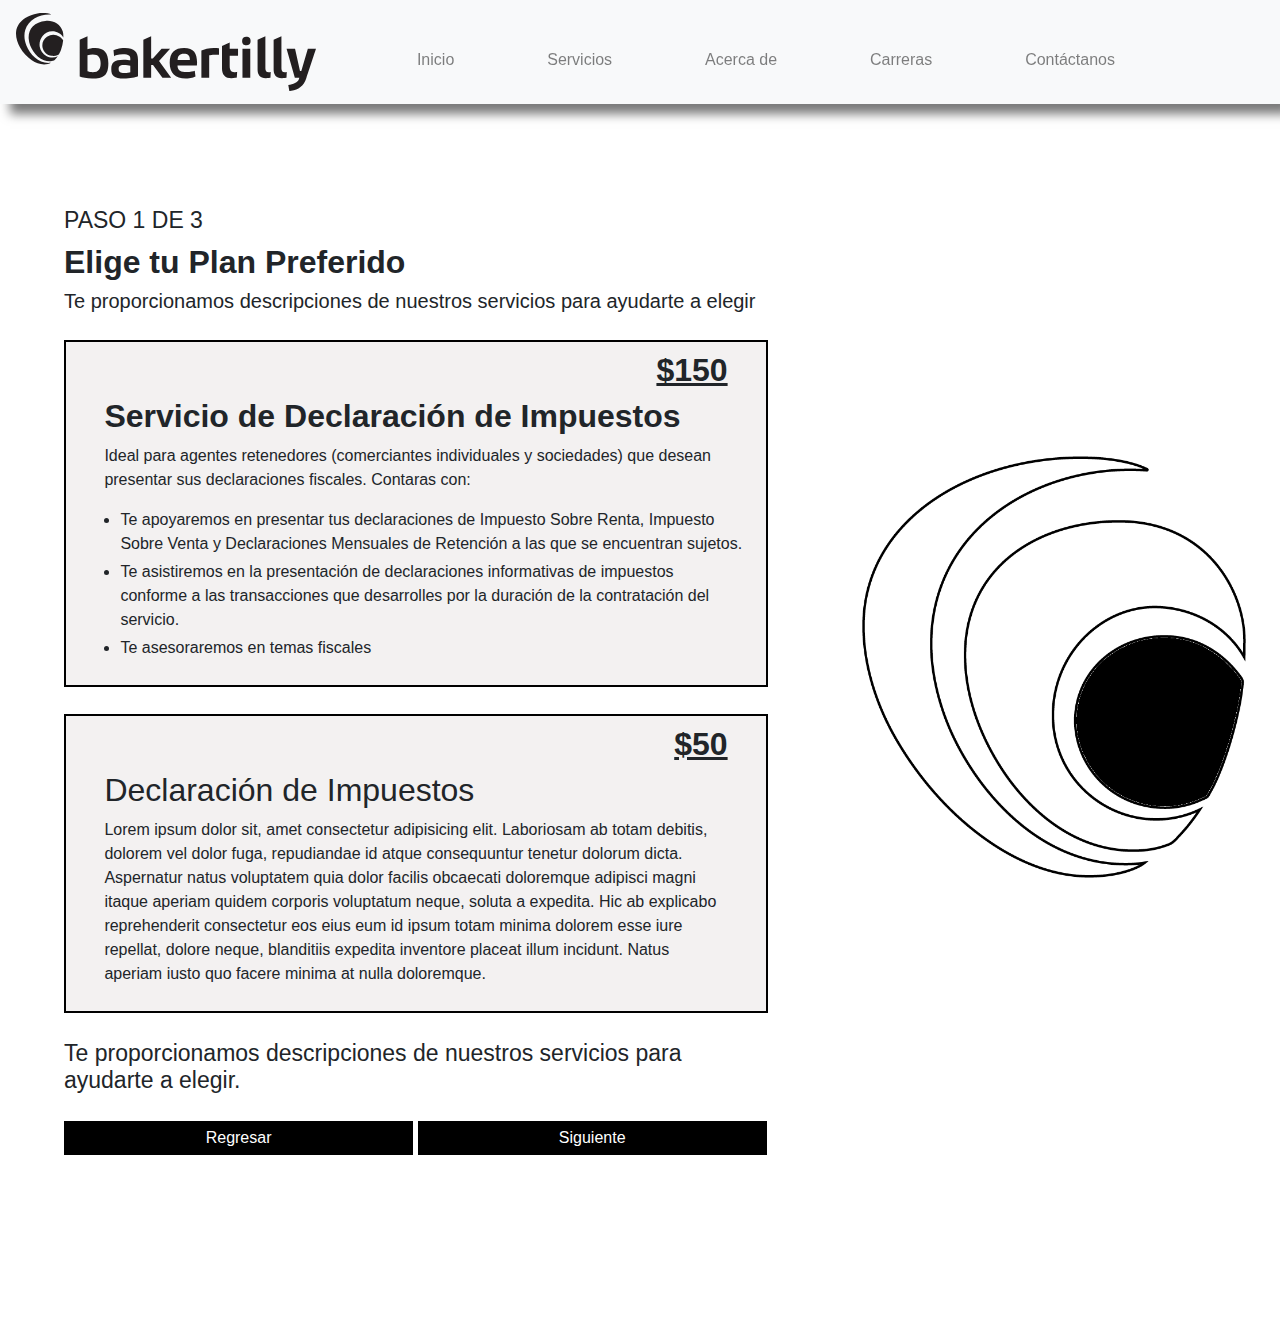
==== contact-form.html @ 14ca8151 "first-commit" ====
<!DOCTYPE html>
<html lang="en">
<head>
    <meta charset="UTF-8">
    <meta http-equiv="X-UA-Compatible" content="IE=edge">
    <meta name="viewport" content="width=device-width, initial-scale=1.0, maximum-scale=1">
    <link rel="stylesheet" href="https://stackpath.bootstrapcdn.com/bootstrap/4.4.1/css/bootstrap.min.css" integrity="sha384-Vkoo8x4CGsO3+Hhxv8T/Q5PaXtkKtu6ug5TOeNV6gBiFeWPGFN9MuhOf23Q9Ifjh" crossorigin="anonymous">
    <link rel="stylesheet" href="https://use.fontawesome.com/releases/v5.15.4/css/all.css" integrity="sha384-DyZ88mC6Up2uqS4h/KRgHuoeGwBcD4Ng9SiP4dIRy0EXTlnuz47vAwmeGwVChigm" crossorigin="anonymous">
    <link href="//db.onlinewebfonts.com/c/140b681bcbf20a32d6a1cd4991640941?family=Carnac" rel="stylesheet" type="text/css"/>
    <link rel="stylesheet" href="landing-page-1.css">
    <link rel="stylesheet" href="contact-form.css">    
    <title>Baker Tilly HN</title>
</head>
<body>
    <nav class="navbar navbar-expand-lg navbar-light bg-light fixed-top" id="navbar">
        <a href="/" class="navbar-brand">
            <img  width="300" height="78" src="images/logo.svg" alt="">
        </a>
        <button class="navbar-toggler btn" data-target="#list" data-toggle="collapse">
            <span class="navbar-toggler-icon"></span>
        </button>
        <div class="collapse navbar-collapse" id="list">
            <ul class="navbar-nav nav nav-pills">
                <li class="nav-item mt-3"><a href="#feature" class="nav-link scroll-link">
                    Inicio
                </a></li>
                <li class="nav-item mt-3"><a href="#values" class="nav-link scroll-link ">
                   Servicios
                </a></li>
                <li class="nav-item mt-3"><a href="#additional-info" class="nav-link scroll-link">
                    Acerca de 
                </a></li>
                <li class="nav-item mt-3"><a href="#additional-info" class="nav-link scroll-link">
                    Carreras
                </a></li>
                <li class="nav-item mt-3"><a href="#additional-info" class="nav-link scroll-link">
                    Contáctanos
                </a></li>
            </ul>
        </div>
        <div class="social-media-links">
            <i class="fab fa-linkedin"></i>
            <i class="fab fa-instagram"></i>
            <i class="fab fa-facebook"></i>
        </div>
    </nav>


    <div class="main-container">
        <div class="form-container">
            <div class="numero-de-paso">
                <h3 class="text-left">
                    Paso 1 de 3
                </h3>
            </div>
            <div class="numero-de-paso">
                <h3 class="text-left">
                    Paso 2 de 3
                </h3>
            </div>
            <div class="numero-de-paso">
                <h3 class="text-left">
                    Paso 3 de 3
                </h3>
            </div>
            <div class="nombre-de-paso">
                <h2 class="text-left">
                    <b>Elige tu Plan Preferido</b>
                </h2>
                <h5 class="text-left">
                    Te proporcionamos descripciones de nuestros servicios para ayudarte a elegir
                </h5>
            </div>
            <form>
                <div class="paso" >
                    <input type="radio" name="plan-input" value="" style="display:none;">
                    <div class="plan" id="plan-1">
                        <div class="precio-de-plan text-right">
                            <h2> 
                                <b>
                                    <u>$150</u>
                                </b>
                            </h2>
                        </div>
                        <div class="nombre-de-plan">
                            <h2 class="text-left">
                                <b>Servicio de Declaración de Impuestos</b>
                            </h2>
                        </div>
                        <div class="descripcion-de-plan">
                            <p>
                                Ideal para agentes retenedores (comerciantes individuales y sociedades) que desean presentar sus declaraciones fiscales. Contaras con:
                            </p>
                           <ul class="ml-3">
                               <li class="mb-1"> Te apoyaremos en presentar tus declaraciones de Impuesto Sobre Renta, Impuesto Sobre Venta y Declaraciones Mensuales de Retención a las que se encuentran sujetos. </li>
                               <li class="mb-1">Te asistiremos en la presentación de declaraciones informativas de impuestos conforme a las transacciones que desarrolles por la duración de la contratación del servicio.</li>
                               <li>  Te asesoraremos en temas fiscales  </li> 
                            </ul>                          
                        </div>
                    </div>
                    <div class="plan" id="plan-2">
                        <div class="precio-de-plan text-right">
                            <h2> <b>
                                <u>$50</u>
                            </b>
                        </h2>
                        </div>
                        <div class="nombre-de-plan">
                            <h2 class="text-left">
                                Declaración de Impuestos
                            </h2>
                        </div>
                        <div class="descripcion-de-plan">
                            <p>
                                Lorem ipsum dolor sit, amet consectetur adipisicing elit. Laboriosam ab totam debitis, dolorem vel dolor fuga, repudiandae id atque consequuntur tenetur dolorum dicta. Aspernatur natus voluptatem quia dolor facilis obcaecati doloremque adipisci magni itaque aperiam quidem corporis voluptatum neque, soluta a expedita. Hic ab explicabo reprehenderit consectetur eos eius eum id ipsum totam minima dolorem esse iure repellat, dolore neque, blanditiis expedita inventore placeat illum incidunt. Natus aperiam iusto quo facere minima at nulla doloremque.
                            </p>
                        </div>
                    </div>
                </div>

                <div class="paso">
                        <div class="form-row">
                          <div class="form-group col-md-6">
                            <label for="inputEmail4">Email</label>
                            <input type="email" class="form-control" id="inputEmail4" placeholder="Email">
                          </div>
                          <div class="form-group col-md-6">
                            <label for="inputPassword4">Password</label>
                            <input type="password" class="form-control" placeholder="Password">
                          </div>
                          <div class="form-group col-md-6">
                            <label for="tipo-de-empresa">Que Tipo de Empresa Tienes?</label>
                            <select name="tipo-de-empresa" id="" class="form-control">
                                <option value="comerciante-individual">Comerciante Individual</option>
                                <option value="sociedad">Sociedad</option>
                            </select>
                          </div>

                          <div class="form-group col-md-12">
                            <label for="inputPassword4">Cargo</label>
                            <input type="text" class="form-control" placeholder="Ingresa tu cargo profesional">
                          </div>
                          <div class="form-group col-md-12">
                            <label for="inputPassword4">Correo Electrónico</label>
                            <input type="email" class="form-control"  placeholder="Ingresa tu correo electrónico">
                          </div>
                          <div class="form-group col-md-12">
                            <label for="inputPassword4">Número de Registro Tributario Nacional (RTN)</label>
                            <input type="number" class="form-control" id="inputPassword4" placeholder="Password">
                          </div>
                        </div>
                </div>
                <div class="paso" style="width:50vw;height:50vh;">
                </div>
              </form>
              <h5 class="text-left descripcion-de-pasos">
                Te proporcionamos descripciones de nuestros servicios para ayudarte a elegir.
              </h5>

              <div class="button-container">
                <button onclick="pasoAnterior()" >
                    Regresar
                </button>
                <button onclick="proximoPaso()">
                  Siguiente
                </button>
              </div>
        </div>
        <div class="loading-icon">
            <img src="images/loading-1.png" alt="">
        </div>
        <div class="loading-icon">
            <img src="images/loading-2.png" alt="">
        </div>
        <div class="loading-icon">
            <img src="images/loading-3.png" alt="">
        </div>
    </div>
    <script type="text/javascript" src="https://assets.calendly.com/assets/external/widget.js"></script>

    <script>
        const planArray = document.querySelectorAll('.plan')
        const pasos = document.querySelectorAll('.paso')
        const indicadorNumDePaso = document.querySelectorAll('.numero-de-paso')
        const loadingIconsArray = document.querySelectorAll('.loading-icon')
        loadingIconsArray.forEach((loadingIcon)=>{
                loadingIcon.style.display="none"
        })
        loadingIconsArray[0].style.display="inline-block"

        indicadorNumDePaso.forEach((numDePaso)=>{
            numDePaso.style.display="none"
        })

        indicadorNumDePaso[0].style.display="block";

        pasos.forEach((paso)=>{
            paso.style.display="none";
        })
        let planChoice = document.getElementsByName('plan-input')[0]
        let pasoActual = 0;
        pasos[pasoActual].style.display="block"
        function proximoPaso(){
            pasos[pasoActual].style.display="none"
            indicadorNumDePaso[pasoActual].style.display="none"
            loadingIconsArray[pasoActual].style.display="none"
            pasoActual++
            loadingIconsArray[pasoActual].style.display="inline-block"
            pasos[pasoActual].style.display="block"
            indicadorNumDePaso[pasoActual].style.display="inline-block"
        }
        function pasoAnterior(){
            pasos[pasoActual].style.display="none"
            indicadorNumDePaso[pasoActual].style.display="none"
            loadingIconsArray[pasoActual].style.display="none"
            pasoActual--
            indicadorNumDePaso[pasoActual].style.display="inline-block"
            loadingIconsArray[pasoActual].style.display="inline-block"
            pasos[pasoActual].style.display="block"
        }
        planArray.forEach((plan)=>{
            plan.addEventListener('click',()=>{
                planArray.forEach((plan)=>{
                    plan.style.border="red"
                })
                plan.style.border="#d5ea69 5px solid";
                planChoice.value = plan.id
                setTimeout(()=>{
                    proximoPaso()
                },500)
               
                console.log(planChoice)
        })
    })
    Calendly.initInlineWidget({
            url: 'https://calendly.com/make-me-a-website',
            parentElement: pasos[2],
            prefill: {},
            utm: {}
            });

    </script>
    <script
    src="https://code.jquery.com/jquery-3.6.0.js"
    integrity="sha256-H+K7U5CnXl1h5ywQfKtSj8PCmoN9aaq30gDh27Xc0jk="
    crossorigin="anonymous"></script>
      <script src="https://cdn.jsdelivr.net/npm/popper.js@1.16.0/dist/umd/popper.min.js" integrity="sha384-Q6E9RHvbIyZFJoft+2mJbHaEWldlvI9IOYy5n3zV9zzTtmI3UksdQRVvoxMfooAo" crossorigin="anonymous"></script>
      <script src="https://stackpath.bootstrapcdn.com/bootstrap/4.4.1/js/bootstrap.min.js" integrity="sha384-wfSDF2E50Y2D1uUdj0O3uMBJnjuUD4Ih7YwaYd1iqfktj0Uod8GCExl3Og8ifwB6" crossorigin="anonymous"></script>

</body>
</html>
---- landing-page-1.css ----
* {
  margin: 0;
  padding: 0;
  font-family: CarnacLight, Arial, Helvetica, sans-serif;
}

.row {
  margin: 0 !important;
}
.social-media-links {
  font-size: 30px;
  vertical-align: middle;
  margin-left: auto;
  margin-right: 5vw;
}
#feature {
  height: 90vh;
  margin-top: 12vh;
  position: relative;
  background-color: black;
}

#feature::before {
  content: '';
  position: absolute;
  top: 0;
  left: 0;
  width: 100%;
  height: 100%;
  background-image: url('images/hero-background.jpg');
  background-size: 100% 100%;
  opacity: 0.3;
}

.container-fluid {
  height: 100%;
}
#feature h1 {
  position: relative;
  color: white;
  font-size: 4.7rem;
  font-family: Arial, Helvetica, sans-serif;
  font-weight: bold;
  top: 12vh;
  left: 7vw;
}

#feature h2 {
  color: white;
  font-size: 1.7rem;
  position: relative;
  top: 14vh;
  left: 7vw;
}

#feature a {
  background-color: transparent;
  color: white;
  border: white 2px solid;
  padding: 10px 15px;
  font-size: 20px;
  position: relative;
  top: 12vh;
  left: 30vw;
  margin-top: 6vh;
}

#additional-info a {
  background-color: transparent;
  color: white;
  border: white 2px solid;
  padding: 10px 12px;
  border-radius: 20px;
  font-size: 20px;
  position: relative;
}
#feature a:hover,
#additional-info a:hover {
  background-color: #d5ea69;
  color: black;
}

#values {
  box-sizing: border-box;
  min-height: 90vh;
}

#values .container {
  padding: 2vh 0;
}

.container.titles {
  margin-top: 10vh;
}

.container.titles h1 {
  font-weight: bold;
}

ul {
  justify-content: space-evenly;
  width: 100%;
}

#arrow-down {
  color: #d5ea69;
  font-size: 50px;
  display: inline !important;
  vertical-align: baseline;
}

.value {
  text-align: center;
  margin-top: 10vh;
}

.value img {
  width: 80px;
  height: 80px;
  vertical-align: baseline;
}

.values-container {
  display: flex;
  flex-direction: row;
  justify-content: space-evenly;
}

#steps {
  padding: 30vh 0;
}

.button-container a {
  border: 2px black solid;
  font-size: 2rem;
  padding: 15px 30px;
  border-radius: 0 !important;
  margin-top: 10vh;
}

.button-container a:hover {
  background-color: black;
  color: white;
}

.first-row {
  display: flex;
  background-color: gray;
}

.second-row {
  display: flex;
  background-color: black;
  padding: 10vh 0;
}

.second-row .first-column {
  width: 50%;
}
.second-row .first-column p {
  color: white;
  margin-left: 5vw;
}

.second-row .second-column {
  width: 50%;
}

.second-row .second-column {
  display: flex;
  align-items: center;
  justify-content: center;
}
.logo-container {
  width: 50%;
}

.logo-container img {
  max-width: 100%;
}
.sm-footer-icons {
  font-size: 40px;
  width: 50%;
  justify-content: right;
  margin-right: 10vw;
}
.loading-icon {
  width: 50%;
}

@media screen and (max-width: 612px) {
  .values-container {
    flex-direction: column;
  }

  #feature h1 {
    top: 20vh;
    left: 0;
    font-size: 2.3rem;
    padding: 2vw;
  }

  #feature h2 {
    top: 22vh;
    left: 0;
    font-size: 1rem;
    padding: 2vw;
  }
  .sm-footer-icons {
    font-size: 30px;
    margin-right: 2vw;
  }

  .second-column h1 {
    font-size: 2.3rem;
  }
}
---- contact-form.css ----
* {
  margin: 0;
  padding: 0;
  font-family: CarnacLight, Arial, Helvetica, sans-serif;
}

.social-media-links {
  font-size: 30px;
  vertical-align: middle;
  margin-left: auto;
  margin-right: 5vw;
}

nav {
  box-shadow: 10px 10px 10px rgb(122, 122, 122);
}
.container {
  margin-top: 200px;
  width: 50%;
}

.main-container {
  padding: 20vh 0;
  align-items: center;
}
.form-container {
  display: inline-block;
  width: 65%;
  padding: 0 5vw;
  vertical-align: middle;
}

.plan {
  border: 2px black solid;
  box-sizing: border-box;
  padding: 1vh 3vw;
  margin-top: 3vh;
  background-color: #f3f1f1;
}

.plan:hover {
  cursor: pointer;
}

.loading-icon {
  display: inline-block;
  width: 30%;
  height: 100%;
  margin-left: 2vw;
}

.loading-icon img {
  max-width: 100%;
}

.numero-de-paso {
  text-transform: uppercase;
}
.numero-de-paso h3,
.descripcion-de-pasos {
  font-size: 23px;
  margin-top: 3vh;
}
.nombre-de-paso h3 {
  font-size: 35px;
}

.button-container button {
  position: relative !important;
  display: inline-block !important;
  box-sizing: border-box !important;
  width: 49.6% !important;
  padding: 5px !important;
  margin: 0 !important;
  margin-top: 2vh !important;
  border: none !important;
  background-color: black;
  color: white;
}

.button-container button:hover {
  background-color: white;
  color: black;
}

@media screen and (max-width: 612px) {
  .form-container,
  .loading-icon {
    width: 100%;
    margin-top: 5vh;
  }

  .button-container button {
    width: 45% !important;
  }
}
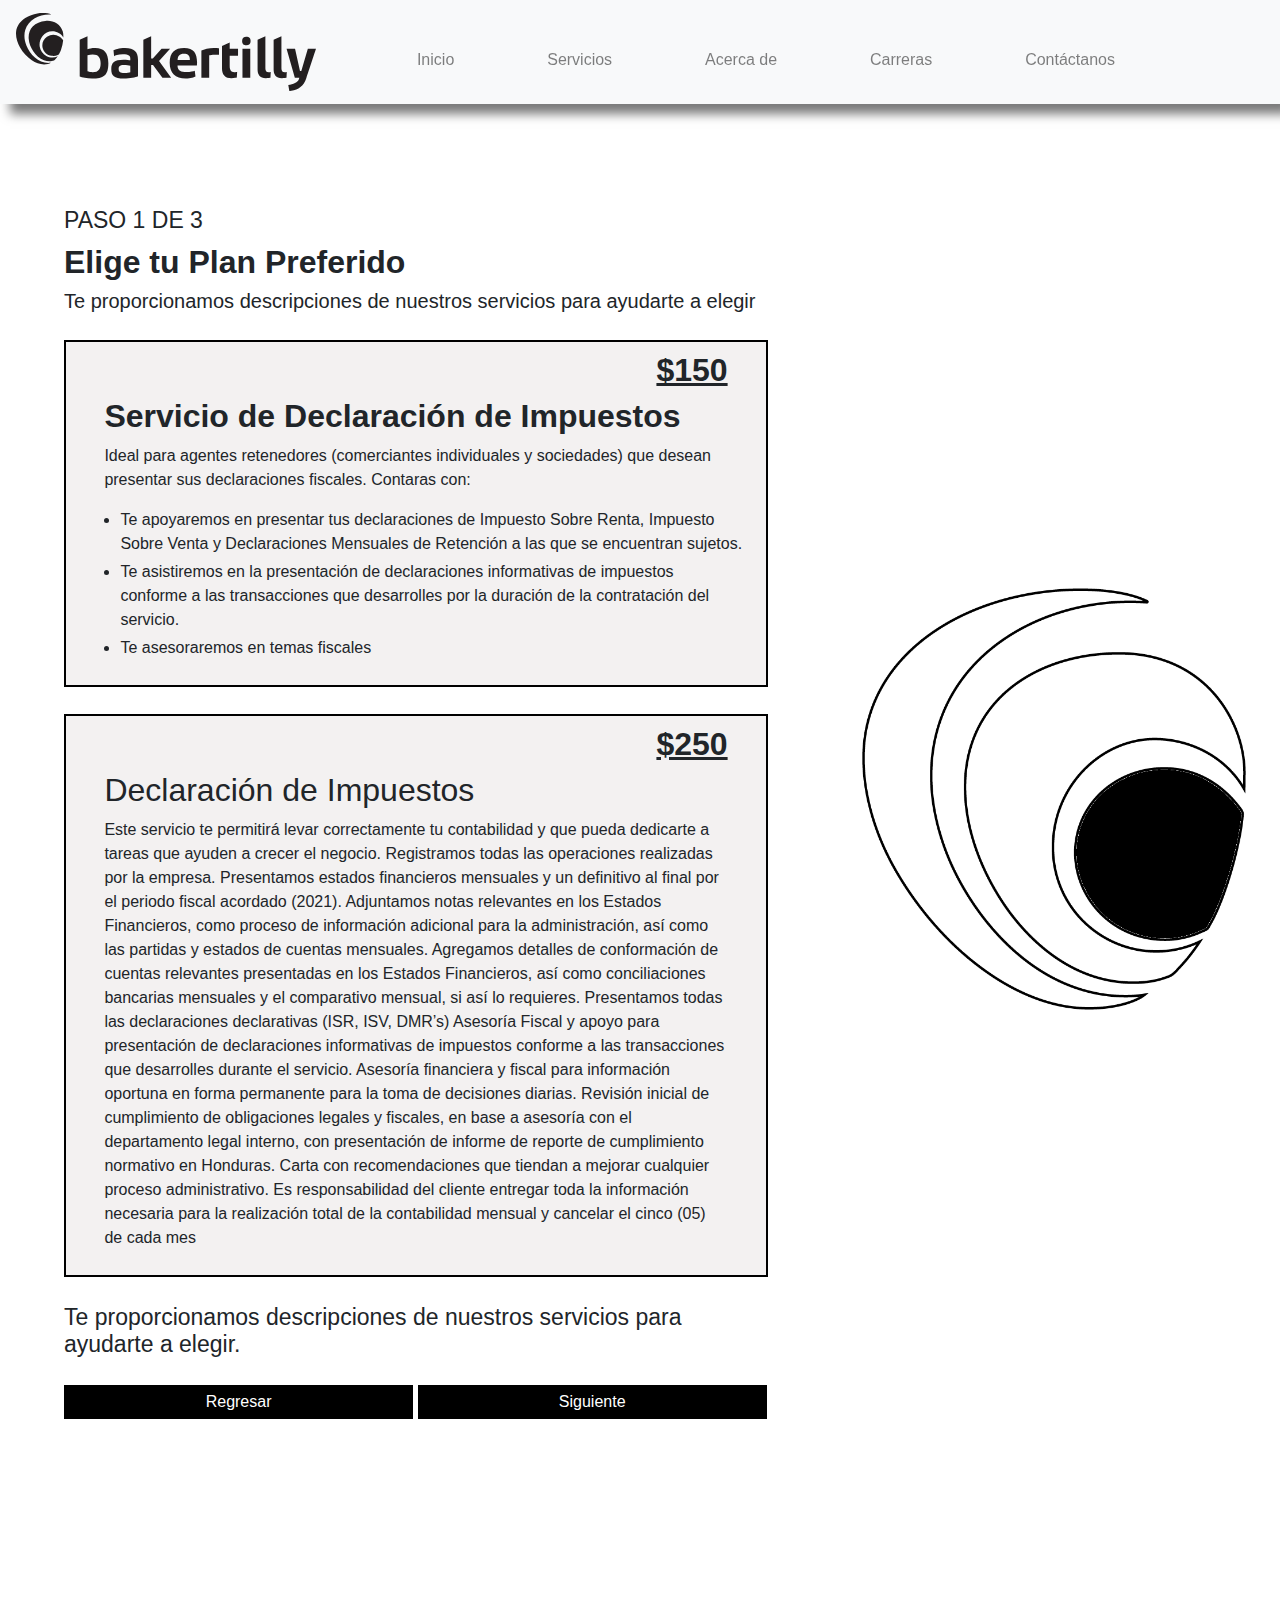
==== commit 23a8b2ac: "commit-new-props" ====
--- a/contact-form.html
+++ b/contact-form.html
@@ -21,7 +21,7 @@
         </button>
         <div class="collapse navbar-collapse" id="list">
             <ul class="navbar-nav nav nav-pills">
-                <li class="nav-item mt-3"><a href="#feature" class="nav-link scroll-link">
+                <li class="nav-item mt-3"><a href="index.html" class="nav-link scroll-link">
                     Inicio
                 </a></li>
                 <li class="nav-item mt-3"><a href="#values" class="nav-link scroll-link ">
@@ -44,7 +44,6 @@
             <i class="fab fa-facebook"></i>
         </div>
     </nav>
-
 
     <div class="main-container">
         <div class="form-container">
@@ -101,7 +100,7 @@
                     <div class="plan" id="plan-2">
                         <div class="precio-de-plan text-right">
                             <h2> <b>
-                                <u>$50</u>
+                                <u>$250</u>
                             </b>
                         </h2>
                         </div>
@@ -112,8 +111,17 @@
                         </div>
                         <div class="descripcion-de-plan">
                             <p>
-                                Lorem ipsum dolor sit, amet consectetur adipisicing elit. Laboriosam ab totam debitis, dolorem vel dolor fuga, repudiandae id atque consequuntur tenetur dolorum dicta. Aspernatur natus voluptatem quia dolor facilis obcaecati doloremque adipisci magni itaque aperiam quidem corporis voluptatum neque, soluta a expedita. Hic ab explicabo reprehenderit consectetur eos eius eum id ipsum totam minima dolorem esse iure repellat, dolore neque, blanditiis expedita inventore placeat illum incidunt. Natus aperiam iusto quo facere minima at nulla doloremque.
-                            </p>
+                                Este servicio te permitirá levar correctamente tu contabilidad y que pueda dedicarte a tareas que ayuden a crecer el negocio.
+                                Registramos todas las operaciones realizadas por la empresa.
+                                Presentamos estados financieros mensuales y un definitivo al final por el periodo fiscal acordado (2021).
+                                Adjuntamos notas relevantes en los Estados Financieros, como proceso de información adicional para la administración, así como las partidas y estados de cuentas mensuales.
+                                Agregamos detalles de conformación de cuentas relevantes presentadas en los Estados Financieros, así como conciliaciones bancarias mensuales y el comparativo mensual, si así lo requieres.
+                                Presentamos todas las declaraciones declarativas (ISR, ISV, DMR’s) 
+                                Asesoría Fiscal y apoyo para presentación de declaraciones informativas de impuestos conforme a las transacciones que desarrolles durante el servicio.
+                                Asesoría financiera y fiscal para información oportuna en forma permanente para la toma de decisiones diarias.
+                                Revisión inicial de cumplimiento de obligaciones legales y fiscales, en base a asesoría con el departamento legal interno, con presentación de informe de reporte de cumplimiento normativo en Honduras.
+                                Carta con recomendaciones que tiendan a mejorar cualquier proceso administrativo. 
+                                Es responsabilidad del cliente entregar toda la información necesaria para la realización total de la contabilidad mensual y cancelar el cinco (05) de cada mes                            </p>
                         </div>
                     </div>
                 </div>
@@ -156,7 +164,6 @@
               <h5 class="text-left descripcion-de-pasos">
                 Te proporcionamos descripciones de nuestros servicios para ayudarte a elegir.
               </h5>
-
               <div class="button-container">
                 <button onclick="pasoAnterior()" >
                     Regresar
--- a/landing-page-1.css
+++ b/landing-page-1.css
@@ -188,11 +188,37 @@
   width: 50%;
 }
 
+#scroll-up {
+  padding: 20vh 0;
+}
+
+#scroll-up h2 {
+  color: white;
+  right: 1.2vw;
+  position: absolute;
+  bottom: 10vh;
+}
+
+#scroll-up a {
+  padding: 5px;
+  border: 2px black solid;
+  font-size: 2rem;
+}
+
 @media screen and (max-width: 612px) {
   .values-container {
     flex-direction: column;
   }
-
+  #scroll-up h2 {
+    font-size: 1rem;
+    bottom: 15vh;
+    right: 0;
+    display: none;
+  }
+
+  #scroll-up a {
+    font-size: 1rem;
+  }
   #feature h1 {
     top: 20vh;
     left: 0;
